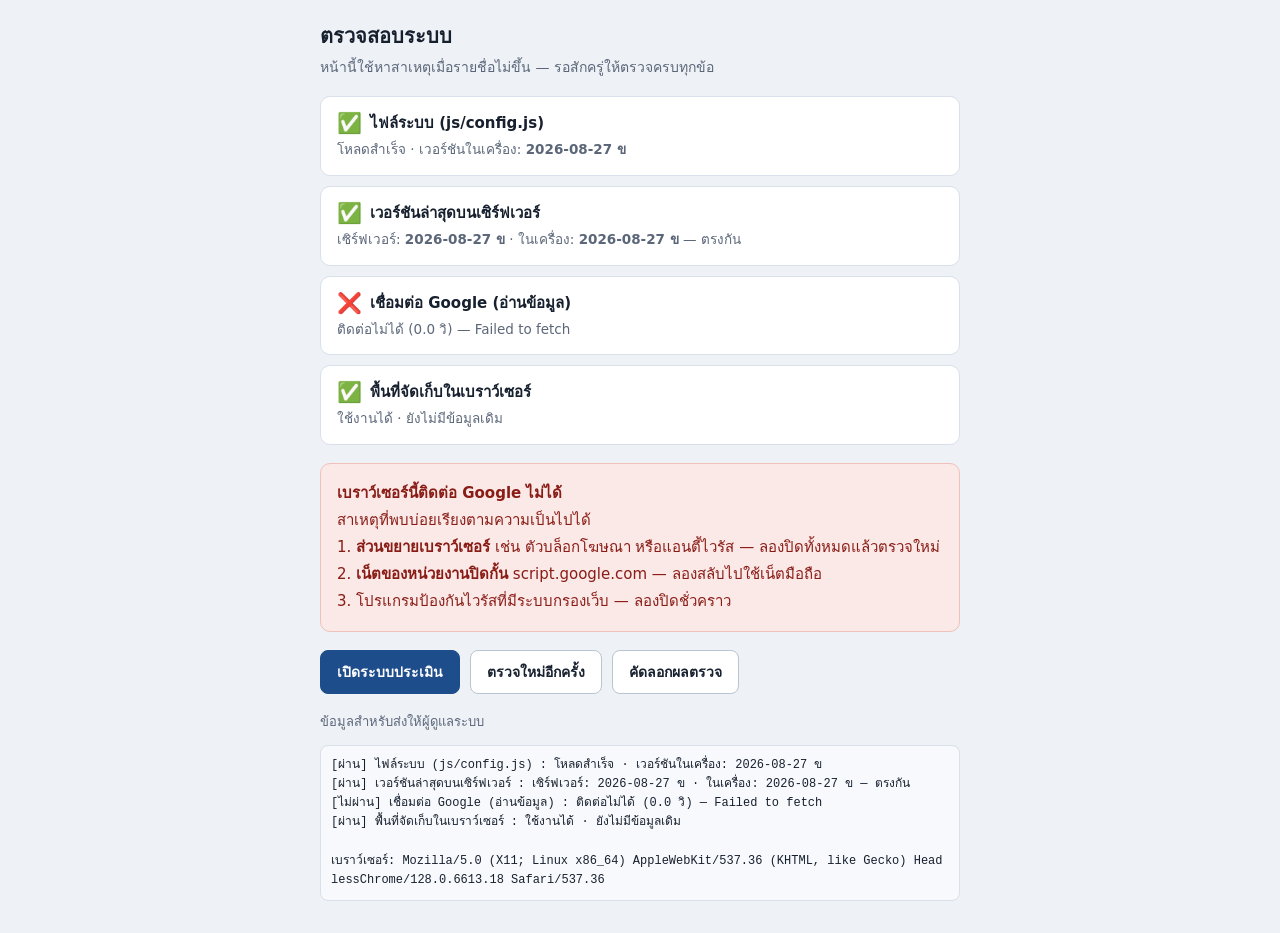
==== check.html @ 5a3d09aa "feat: เพิ่มหน้า check.html สำหรับหาสาเหตุเมื่อรายชื่อไม่ขึ้น ผู้ใช้เปิดโหมดไม่ระบุตัวตนแล้วใช้ได้ แต" ====
<!DOCTYPE html>
<html lang="th">
<head>
<meta charset="UTF-8">
<meta name="viewport" content="width=device-width, initial-scale=1">
<title>ตรวจสอบระบบ — ระบบประเมินผลการปฏิบัติงาน</title>
<style>
  body { margin:0; padding:20px; background:#eef1f6; color:#17202e;
         font-family:'Sarabun','TH Sarabun New','Leelawadee UI',system-ui,sans-serif; line-height:1.6; }
  .wrap { max-width:640px; margin:0 auto; }
  h1 { font-size:20px; margin:0 0 4px; }
  .sub { color:#5b6779; font-size:14px; margin-bottom:18px; }
  .row { background:#fff; border:1px solid #d9e0ea; border-radius:10px;
         padding:14px 16px; margin-bottom:10px; }
  .row .t { font-weight:700; font-size:15px; display:flex; align-items:center; gap:8px; }
  .row .d { font-size:13.5px; color:#5b6779; margin-top:4px; word-break:break-all; }
  .ic { font-size:20px; line-height:1; }
  .ok { color:#16794a; } .bad { color:#b3261e; } .wait { color:#a86500; }
  .verdict { border-radius:10px; padding:16px; margin:18px 0; font-size:15px; line-height:1.8; }
  .v-ok { background:#e3f4ec; border:1px solid #a9d9c2; color:#0f5c37; }
  .v-bad { background:#fbe9e7; border:1px solid #f0c0bb; color:#8a1c16; }
  .v-wait { background:#fdf1dc; border:1px solid #f0d9a8; color:#6d4200; }
  button { font-family:inherit; font-size:14px; font-weight:600; padding:10px 16px;
           border-radius:8px; border:1px solid #1e4d8c; background:#1e4d8c; color:#fff; cursor:pointer; }
  button.alt { background:#fff; color:#17202e; border-color:#b9c4d4; }
  .btns { display:flex; gap:10px; flex-wrap:wrap; margin-top:16px; }
  pre { background:#f7f9fc; border:1px solid #d9e0ea; border-radius:8px; padding:10px;
        font-size:12px; overflow-x:auto; white-space:pre-wrap; word-break:break-all; }
</style>
</head>
<body>
<div class="wrap">
  <h1>ตรวจสอบระบบ</h1>
  <div class="sub">หน้านี้ใช้หาสาเหตุเมื่อรายชื่อไม่ขึ้น — รอสักครู่ให้ตรวจครบทุกข้อ</div>

  <div id="rows"></div>
  <div id="verdict"></div>

  <div class="btns">
    <button onclick="location.href='index.html?v='+Date.now()">เปิดระบบประเมิน</button>
    <button class="alt" onclick="location.reload()">ตรวจใหม่อีกครั้ง</button>
    <button class="alt" onclick="copyAll()">คัดลอกผลตรวจ</button>
  </div>

  <div style="margin-top:18px">
    <div style="font-size:13px;color:#5b6779;margin-bottom:6px">ข้อมูลสำหรับส่งให้ผู้ดูแลระบบ</div>
    <pre id="dump">กำลังตรวจ…</pre>
  </div>
</div>

<script src="js/config.js?c=1"></script>
<script>
var results = [];

function add(name, state, detail) {
  results.push({ name: name, state: state, detail: detail });
  render();
}

function render() {
  var icons = { ok: '✅', bad: '❌', wait: '⏳' };
  document.getElementById('rows').innerHTML = results.map(function (r) {
    return '<div class="row"><div class="t"><span class="ic ' + r.state + '">' +
      icons[r.state] + '</span>' + r.name + '</div>' +
      '<div class="d">' + r.detail + '</div></div>';
  }).join('');

  document.getElementById('dump').textContent = results.map(function (r) {
    return (r.state === 'ok' ? '[ผ่าน] ' : r.state === 'bad' ? '[ไม่ผ่าน] ' : '[รอ] ') +
      r.name + ' : ' + r.detail.replace(/<[^>]+>/g, '');
  }).join('\n') + '\n\nเบราว์เซอร์: ' + navigator.userAgent;
}

function verdict(cls, html) {
  document.getElementById('verdict').innerHTML = '<div class="verdict v-' + cls + '">' + html + '</div>';
}

function copyAll() {
  var t = document.getElementById('dump').textContent;
  if (navigator.clipboard) navigator.clipboard.writeText(t).then(function () { alert('คัดลอกแล้ว'); });
  else alert('กรุณาเลือกข้อความในกล่องด้านล่างแล้วคัดลอกเอง');
}

/* ---------- เริ่มตรวจ ---------- */

(function run() {
  /* 1. ไฟล์โค้ดโหลดครบไหม */
  if (typeof APP_VERSION === 'undefined') {
    add('ไฟล์ระบบ (js/config.js)', 'bad', 'โหลดไม่สำเร็จ — เบราว์เซอร์อาจบล็อกไฟล์ หรือเน็ตมีปัญหา');
    verdict('bad', '<b>ไฟล์ของระบบโหลดไม่ได้</b><br>' +
      'มักเกิดจากส่วนขยายเบราว์เซอร์ (ตัวบล็อกโฆษณา / แอนตี้ไวรัส) บล็อกไว้ ' +
      'หรือเน็ตของหน่วยงานปิดกั้น<br>ลองปิดส่วนขยายทั้งหมด แล้วกด “ตรวจใหม่อีกครั้ง”');
    return;
  }
  add('ไฟล์ระบบ (js/config.js)', 'ok', 'โหลดสำเร็จ · เวอร์ชันในเครื่อง: <b>' + APP_VERSION + '</b>');

  /* 2. เวอร์ชันบนเซิร์ฟเวอร์ */
  add('เวอร์ชันล่าสุดบนเซิร์ฟเวอร์', 'wait', 'กำลังตรวจ…');
  fetch('version.json?t=' + Date.now(), { cache: 'no-store' })
    .then(function (r) { return r.json(); })
    .then(function (j) {
      var same = j.version === APP_VERSION;
      results[1] = {
        name: 'เวอร์ชันล่าสุดบนเซิร์ฟเวอร์', state: same ? 'ok' : 'bad',
        detail: 'เซิร์ฟเวอร์: <b>' + j.version + '</b> · ในเครื่อง: <b>' + APP_VERSION + '</b>' +
          (same ? ' — ตรงกัน' : ' — <b>ไม่ตรงกัน แปลว่าเบราว์เซอร์ใช้ไฟล์เก่าที่ค้างอยู่</b>')
      };
      render();
      if (!same) {
        verdict('bad', '<b>เบราว์เซอร์ยังใช้ไฟล์เก่าที่ค้างในหน่วยความจำ</b><br>' +
          'วิธีแก้: กด <b>Ctrl+Shift+Delete</b> → เลือก “รูปภาพและไฟล์ที่แคชไว้” → ล้างข้อมูล ' +
          'แล้วเปิดหน้านี้ใหม่');
      }
      step3();
    })['catch'](function (e) {
      results[1] = { name: 'เวอร์ชันล่าสุดบนเซิร์ฟเวอร์', state: 'bad', detail: 'อ่านไม่ได้: ' + e.message };
      render(); step3();
    });
})();

/* 3. ต่อ Google Apps Script ได้ไหม */
function step3() {
  add('เชื่อมต่อ Google (อ่านข้อมูล)', 'wait', 'กำลังติดต่อ… อาจใช้เวลา 5–15 วินาที');
  var idx = results.length - 1;
  var t0 = Date.now();

  fetch(DEFAULT_GS_URL, {
    method: 'POST',
    headers: { 'Content-Type': 'text/plain;charset=utf-8' },
    body: JSON.stringify({ action: 'pull', key: DEFAULT_GS_KEY || '' }),
    redirect: 'follow'
  })
    .then(function (r) { return r.text(); })
    .then(function (txt) {
      var sec = ((Date.now() - t0) / 1000).toFixed(1);
      var j;
      try { j = JSON.parse(txt); } catch (e) {
        results[idx] = { name: 'เชื่อมต่อ Google (อ่านข้อมูล)', state: 'bad',
          detail: 'ตอบกลับผิดรูปแบบ (' + sec + ' วิ): ' + txt.slice(0, 100) };
        render();
        verdict('bad', '<b>Google ตอบกลับผิดปกติ</b><br>อาจต้อง Deploy Web app ใหม่ แจ้งผู้ดูแลระบบ');
        return;
      }
      if (!j.ok) {
        results[idx] = { name: 'เชื่อมต่อ Google (อ่านข้อมูล)', state: 'bad', detail: 'เซิร์ฟเวอร์แจ้ง: ' + j.error };
        render(); return;
      }
      var d = j.data;
      results[idx] = { name: 'เชื่อมต่อ Google (อ่านข้อมูล)', state: 'ok',
        detail: 'สำเร็จใน ' + sec + ' วินาที' };
      render();

      add('ข้อมูลที่ดึงมาได้', d.people.length ? 'ok' : 'bad',
        'ผู้รับการประเมิน <b>' + d.people.length + '</b> คน · ' +
        'กรรมการ <b>' + d.evaluators.length + '</b> คน · ' +
        'รอบการประเมิน <b>' + d.assignments.length + '</b> รายการ');

      if (d.people.length) {
        verdict('ok', '<b>ทุกอย่างปกติ</b><br>' +
          'เบราว์เซอร์นี้ใช้งานระบบได้ กดปุ่ม “เปิดระบบประเมิน” ด้านล่างได้เลย<br>' +
          'ถ้ากดแล้วรายชื่อยังไม่ขึ้น ให้แจ้งผู้ดูแลระบบพร้อมส่งข้อความในกล่องด้านล่าง');
      } else {
        verdict('bad', '<b>เชื่อมต่อได้ แต่ไม่มีรายชื่อในฐานข้อมูล</b><br>แจ้งผู้ดูแลระบบให้ตรวจ Google Sheets');
      }
    })
    ['catch'](function (e) {
      var sec = ((Date.now() - t0) / 1000).toFixed(1);
      results[idx] = { name: 'เชื่อมต่อ Google (อ่านข้อมูล)', state: 'bad',
        detail: 'ติดต่อไม่ได้ (' + sec + ' วิ) — ' + e.message };
      render();
      verdict('bad', '<b>เบราว์เซอร์นี้ติดต่อ Google ไม่ได้</b><br>' +
        'สาเหตุที่พบบ่อยเรียงตามความเป็นไปได้<br>' +
        '1. <b>ส่วนขยายเบราว์เซอร์</b> เช่น ตัวบล็อกโฆษณา หรือแอนตี้ไวรัส — ลองปิดทั้งหมดแล้วตรวจใหม่<br>' +
        '2. <b>เน็ตของหน่วยงานปิดกั้น</b> script.google.com — ลองสลับไปใช้เน็ตมือถือ<br>' +
        '3. โปรแกรมป้องกันไวรัสที่มีระบบกรองเว็บ — ลองปิดชั่วคราว');
    });
}

/* 4. พื้นที่จัดเก็บในเบราว์เซอร์ */
setTimeout(function () {
  try {
    localStorage.setItem('pa_test', '1');
    localStorage.removeItem('pa_test');
    var db = localStorage.getItem('pa_eval_db_v1');
    add('พื้นที่จัดเก็บในเบราว์เซอร์', 'ok',
      'ใช้งานได้' + (db ? ' · มีข้อมูลเดิมค้างอยู่ ' + Math.round(db.length / 1024) + ' KB' : ' · ยังไม่มีข้อมูลเดิม'));
  } catch (e) {
    add('พื้นที่จัดเก็บในเบราว์เซอร์', 'bad',
      'ใช้ไม่ได้: ' + e.message + ' — เบราว์เซอร์อาจปิดกั้นคุกกี้/ที่เก็บข้อมูลของเว็บนี้');
  }
}, 500);
</script>
</body>
</html>
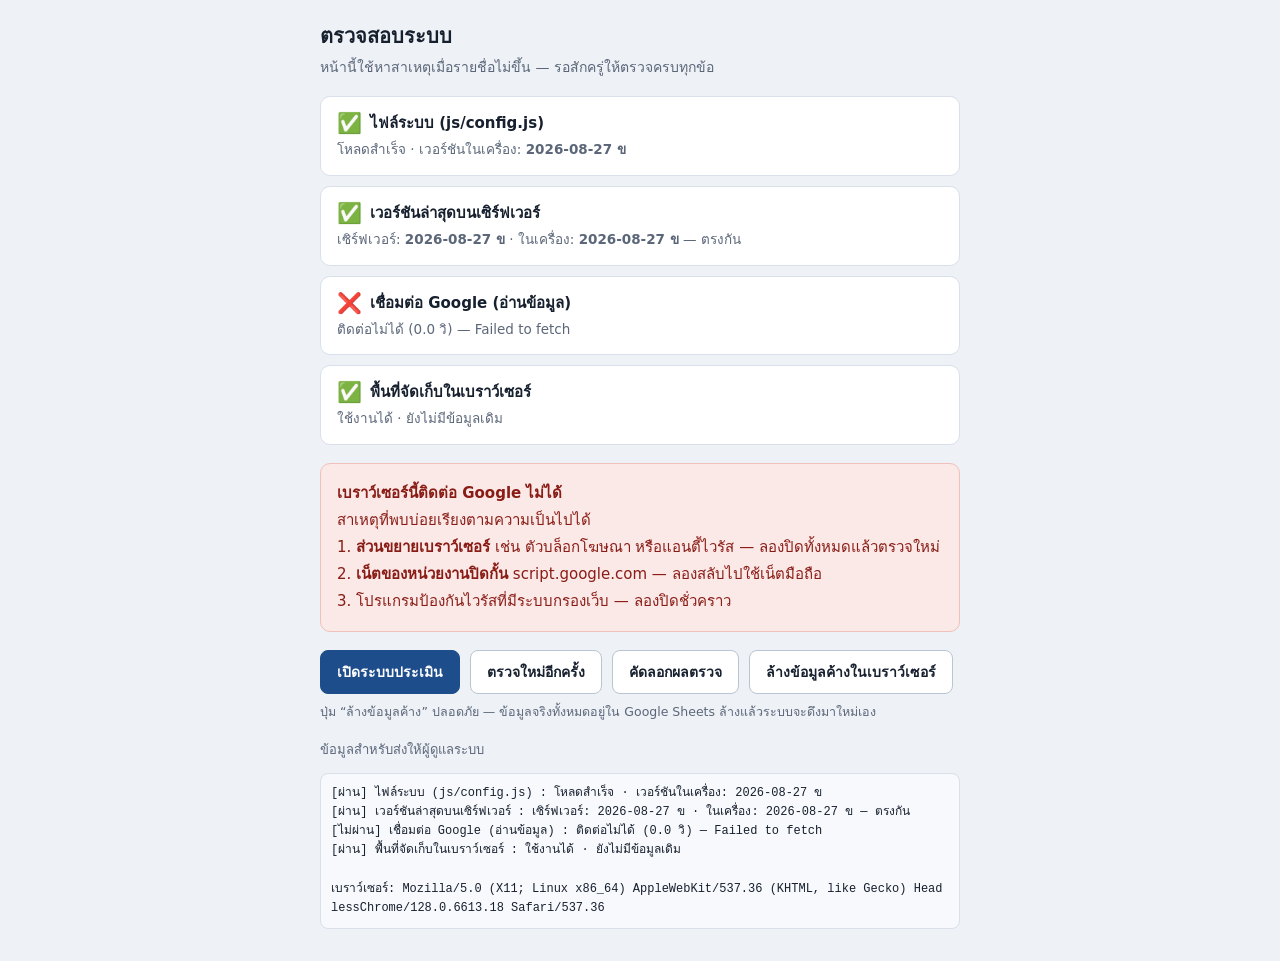
==== commit 5a638487: "feat: หน้าตรวจสอบ เพิ่มปุ่มล้างข้อมูลค้าง และตรวจ session ที่ค้างไว้ - ตรวจว่ามี session เก่าค้างหรื" ====
--- a/check.html
+++ b/check.html
@@ -40,6 +40,11 @@
     <button onclick="location.href='index.html?v='+Date.now()">เปิดระบบประเมิน</button>
     <button class="alt" onclick="location.reload()">ตรวจใหม่อีกครั้ง</button>
     <button class="alt" onclick="copyAll()">คัดลอกผลตรวจ</button>
+    <button class="alt" onclick="resetLocal()">ล้างข้อมูลค้างในเบราว์เซอร์</button>
+  </div>
+  <div style="font-size:12.5px;color:#5b6779;margin-top:8px">
+    ปุ่ม “ล้างข้อมูลค้าง” ปลอดภัย — ข้อมูลจริงทั้งหมดอยู่ใน Google Sheets
+    ล้างแล้วระบบจะดึงมาใหม่เอง
   </div>
 
   <div style="margin-top:18px">
@@ -73,6 +78,21 @@
 
 function verdict(cls, html) {
   document.getElementById('verdict').innerHTML = '<div class="verdict v-' + cls + '">' + html + '</div>';
+}
+
+function resetLocal() {
+  if (!confirm('ล้างข้อมูลที่ค้างอยู่ในเบราว์เซอร์นี้?\n\nข้อมูลจริงอยู่ใน Google Sheets จะไม่หายไปไหน\nระบบจะดึงมาใหม่ทั้งหมด')) return;
+  try {
+    var keys = [];
+    for (var i = 0; i < localStorage.length; i++) keys.push(localStorage.key(i));
+    for (var j = 0; j < keys.length; j++) {
+      if (keys[j] && keys[j].indexOf('pa_') === 0) localStorage.removeItem(keys[j]);
+    }
+    sessionStorage.clear();
+    if (window.indexedDB && indexedDB.deleteDatabase) indexedDB.deleteDatabase('pa_eval_files');
+  } catch (e) { alert('ล้างไม่สำเร็จ: ' + e.message); return; }
+  alert('ล้างเรียบร้อย กำลังเปิดระบบใหม่');
+  location.href = 'index.html?v=' + Date.now();
 }
 
 function copyAll() {
@@ -182,8 +202,15 @@
     localStorage.setItem('pa_test', '1');
     localStorage.removeItem('pa_test');
     var db = localStorage.getItem('pa_eval_db_v1');
+    var ses = localStorage.getItem('pa_eval_session_v1');
+    var n = 0;
+    if (db) { try { n = (JSON.parse(db).people || []).length; } catch (e) {} }
     add('พื้นที่จัดเก็บในเบราว์เซอร์', 'ok',
-      'ใช้งานได้' + (db ? ' · มีข้อมูลเดิมค้างอยู่ ' + Math.round(db.length / 1024) + ' KB' : ' · ยังไม่มีข้อมูลเดิม'));
+      'ใช้งานได้' +
+      (db ? ' · มีข้อมูลเดิมค้างอยู่ ' + Math.round(db.length / 1024) + ' KB (รายชื่อ ' + n + ' คน)'
+          : ' · ยังไม่มีข้อมูลเดิม') +
+      (ses ? '<br><b>พบการเข้าสู่ระบบค้างไว้</b> — ระบบจะข้ามหน้าเลือกชื่อไปหน้าใช้งานเลย ' +
+             'ถ้าไม่ต้องการ ให้กด “ล้างข้อมูลค้างในเบราว์เซอร์”' : ''));
   } catch (e) {
     add('พื้นที่จัดเก็บในเบราว์เซอร์', 'bad',
       'ใช้ไม่ได้: ' + e.message + ' — เบราว์เซอร์อาจปิดกั้นคุกกี้/ที่เก็บข้อมูลของเว็บนี้');
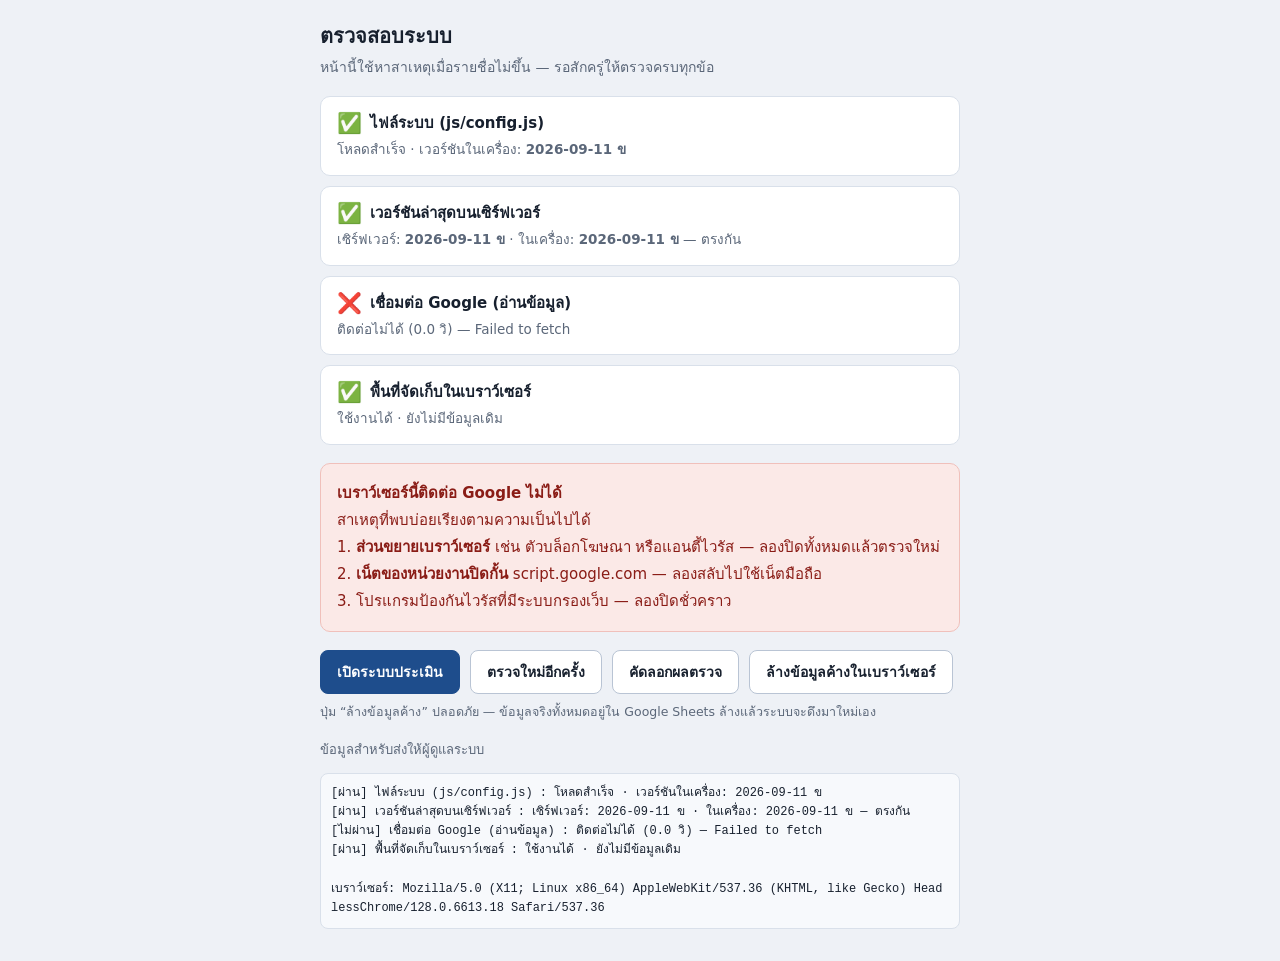
==== commit ab34cdb1: "fix: อัปเดต Web App URL ใหม่ และปรับปรุงการดักจับข้อผิดพลาดการเชื่อมต่อ Google Sheets" ====
--- a/check.html
+++ b/check.html
@@ -155,10 +155,38 @@
       var sec = ((Date.now() - t0) / 1000).toFixed(1);
       var j;
       try { j = JSON.parse(txt); } catch (e) {
+        var match = txt.match(/<div[^>]*style="[^"]*monospace[^"]*"[^>]*>([\s\S]*?)<\/div>/i) ||
+                    txt.match(/<title>([\s\S]*?)<\/title>/i);
+        var cleanMsg = match ? match[1].replace(/<[^>]+>/g, ' ').replace(/\s+/g, ' ').trim() : '';
         results[idx] = { name: 'เชื่อมต่อ Google (อ่านข้อมูล)', state: 'bad',
-          detail: 'ตอบกลับผิดรูปแบบ (' + sec + ' วิ): ' + txt.slice(0, 100) };
+          detail: 'เซิร์ฟเวอร์แจ้ง (' + sec + ' วิ): ' + (cleanMsg || 'ตอบกลับผิดรูปแบบ: ' + txt.slice(0, 100)) };
         render();
-        verdict('bad', '<b>Google ตอบกลับผิดปกติ</b><br>อาจต้อง Deploy Web app ใหม่ แจ้งผู้ดูแลระบบ');
+        if (cleanMsg.indexOf('doPost') !== -1 || cleanMsg.indexOf('ไม่พบฟังก์ชัน') !== -1 || cleanMsg.indexOf('Script function not found') !== -1) {
+          verdict('bad', '<b>ไม่พบฟังก์ชัน doPost ใน Google Apps Script</b><br>' +
+            'สาเหตุ: ใน Apps Script ยังไม่ได้วางโค้ดจาก <code>google_apps_script/Code.gs</code> หรือยังไม่ได้กด <b>Deploy เวอร์ชันใหม่</b><br>' +
+            'วิธีแก้:<br>' +
+            '1. เปิดโปรเจกต์ที่ <a href="https://script.google.com" target="_blank">script.google.com</a> ตรวจว่าวางโค้ดใน <code>Code.gs</code> ครบถ้วนแล้วกดบันทึก (Ctrl+S)<br>' +
+            '2. กดปุ่มสีน้ำเงิน <b>Deploy (การปรับใช้)</b> → <b>Manage deployments (จัดการการปรับใช้)</b><br>' +
+            '3. กดรูปดินสอ ✏️ (แก้ไข) ที่รายการ Web app<br>' +
+            '4. ตรงช่อง <b>Version (เวอร์ชัน)</b> ให้เลือก <b>New version (เวอร์ชันใหม่)</b><br>' +
+            '5. กด <b>Deploy (ปรับใช้)</b> แล้วกลับมาหน้านี้กด “ตรวจใหม่อีกครั้ง”');
+        } else if (txt.indexOf('accounts.google.com') !== -1 || txt.indexOf('ServiceLogin') !== -1 ||
+                   txt.indexOf('ไม่สามารถเปิดไฟล์ได้ในเวลานี้') !== -1 || txt.indexOf('unable to open the file') !== -1 ||
+                   txt.indexOf('docs-drivelogo') !== -1) {
+          verdict('bad', '<b>Google ปิดกั้นการเชื่อมต่อ (ติดสิทธิ์การเข้าถึง / บังคับล็อกอิน)</b><br>' +
+            'สาเหตุ: ตอน Deploy ตั้งค่า <b>Who has access (ผู้มีสิทธิ์เข้าถึง)</b> ไม่ได้เป็น <b>Anyone (ทุกคน)</b> หรือ Execute as ไม่ได้เป็น Me<br><br>' +
+            '<b>วิธีแก้ไข:</b><br>' +
+            '1. เปิด <a href="https://script.google.com" target="_blank">script.google.com</a> ➔ กด <b>Deploy (การปรับใช้)</b> ➔ <b>Manage deployments (จัดการการปรับใช้)</b><br>' +
+            '2. กดรูปดินสอ ✏️ (แก้ไข)<br>' +
+            '3. ตรวจสอบ 2 ช่องนี้:<br>' +
+            '&nbsp;&nbsp;&bull; <b>Execute as (ผู้ดำเนินการ):</b> ต้องเป็น <code>Me (ฉัน)</code><br>' +
+            '&nbsp;&nbsp;&bull; <b>Who has access (ผู้มีสิทธิ์เข้าถึง):</b> ต้องเป็น <code>Anyone (ทุกคน)</code><br>' +
+            '&nbsp;&nbsp;&bull; <b>Version (เวอร์ชัน):</b> เลือก <code>New version (เวอร์ชันใหม่)</code><br>' +
+            '4. กด <b>Deploy (ปรับใช้)</b><br><br>' +
+            '⚠️ <i>หมายเหตุ: หากช่อง Who has access ไม่มีตัวเลือก “Anyone” (มีแค่เฉพาะคนในองค์กร) แปลว่าใช้อีเมลโรงเรียน/องค์กรที่ติดนโยบายล็อกสิทธิ์ ให้สร้างโปรเจกต์ด้วย <b>Gmail ส่วนตัว (@gmail.com)</b> แทนครับ</i>');
+        } else {
+          verdict('bad', '<b>Google ตอบกลับผิดปกติ</b> (' + (cleanMsg || 'ไม่ใช่ JSON') + ')<br>อาจต้อง Deploy Web app ใหม่ แจ้งผู้ดูแลระบบ');
+        }
         return;
       }
       if (!j.ok) {
